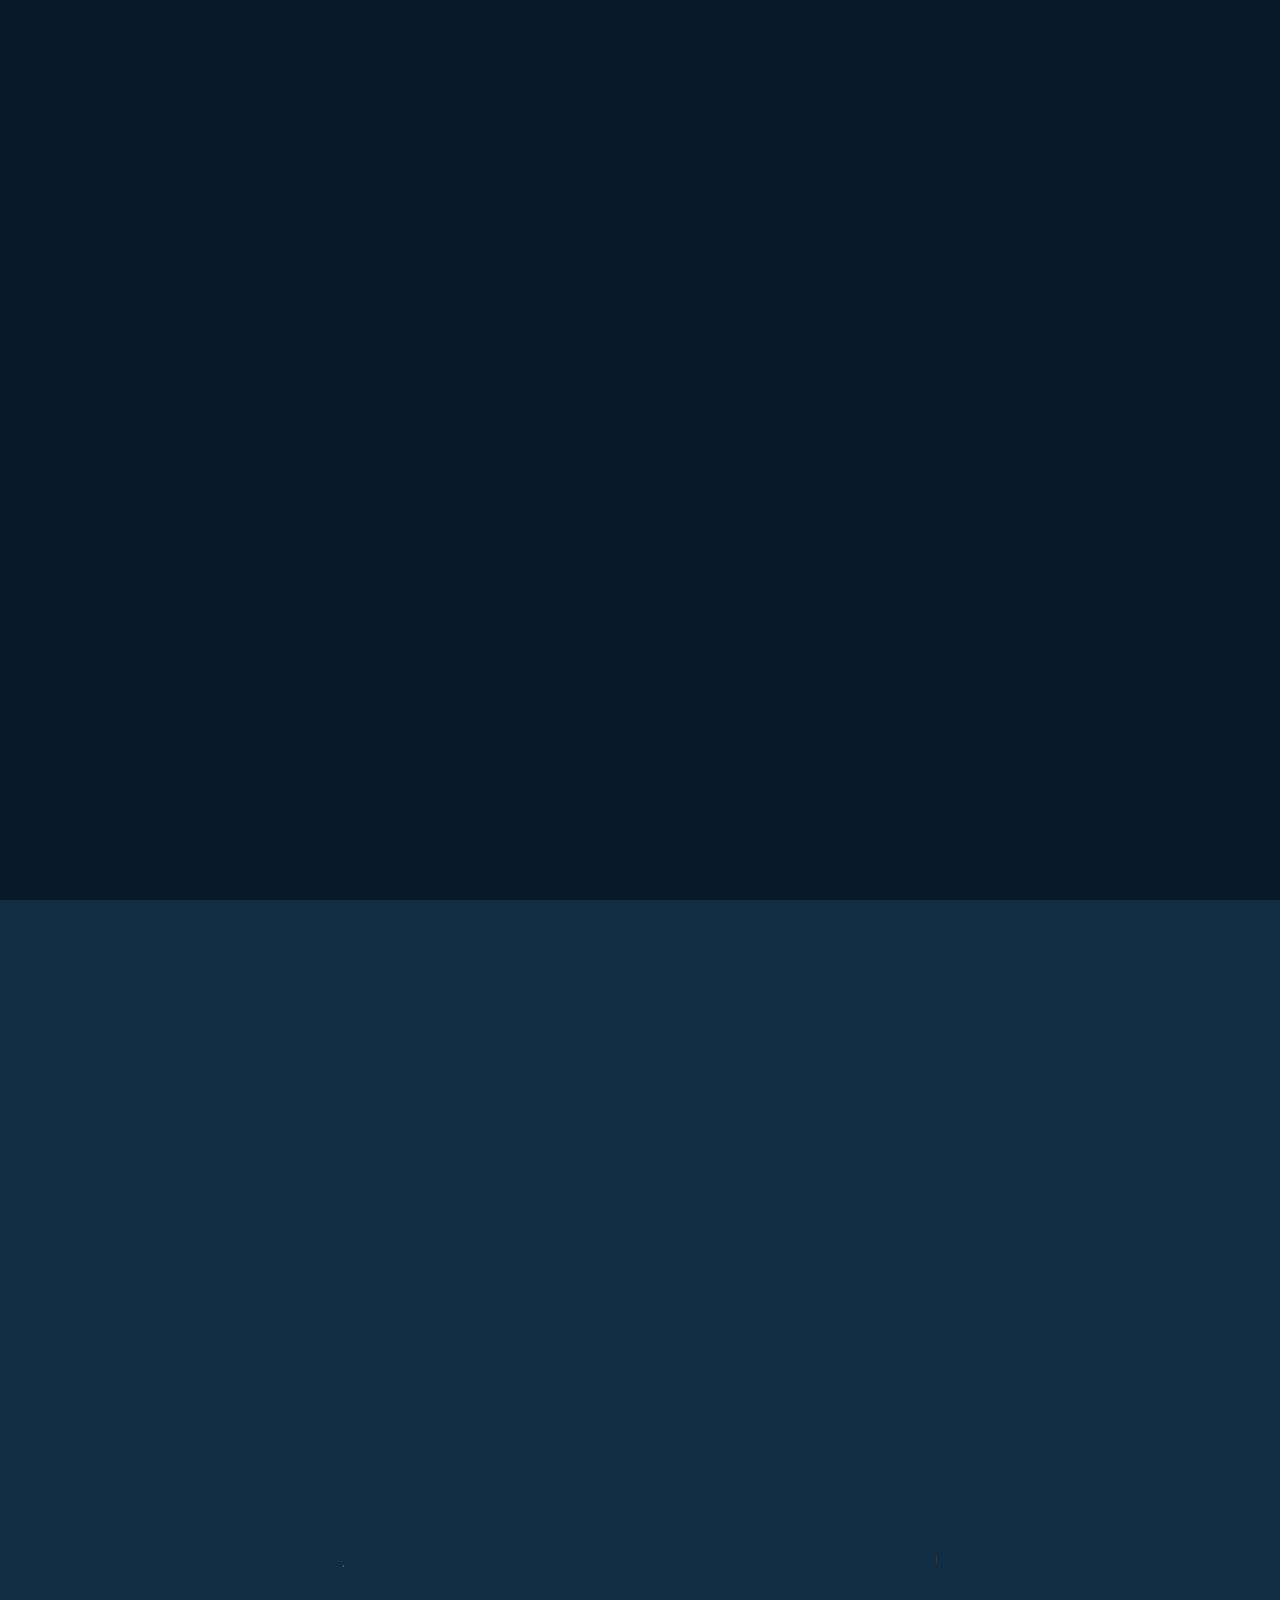
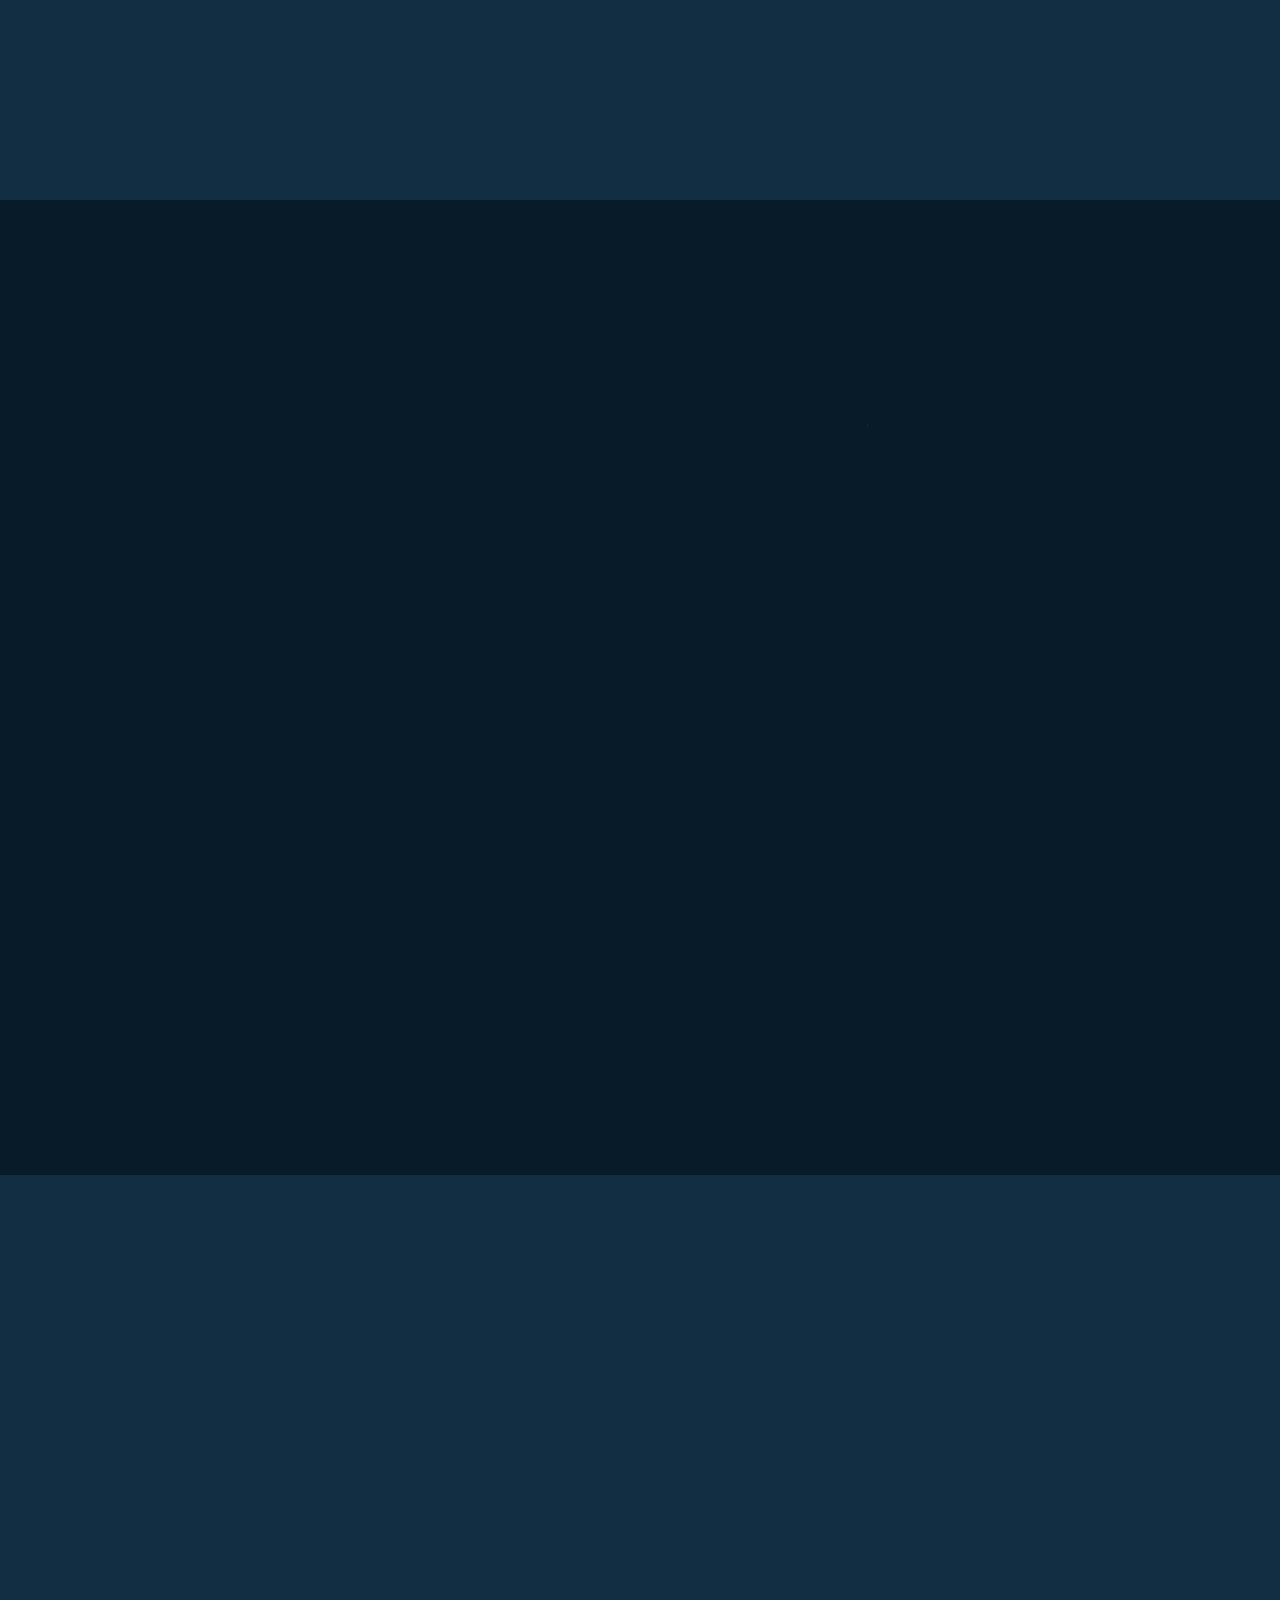
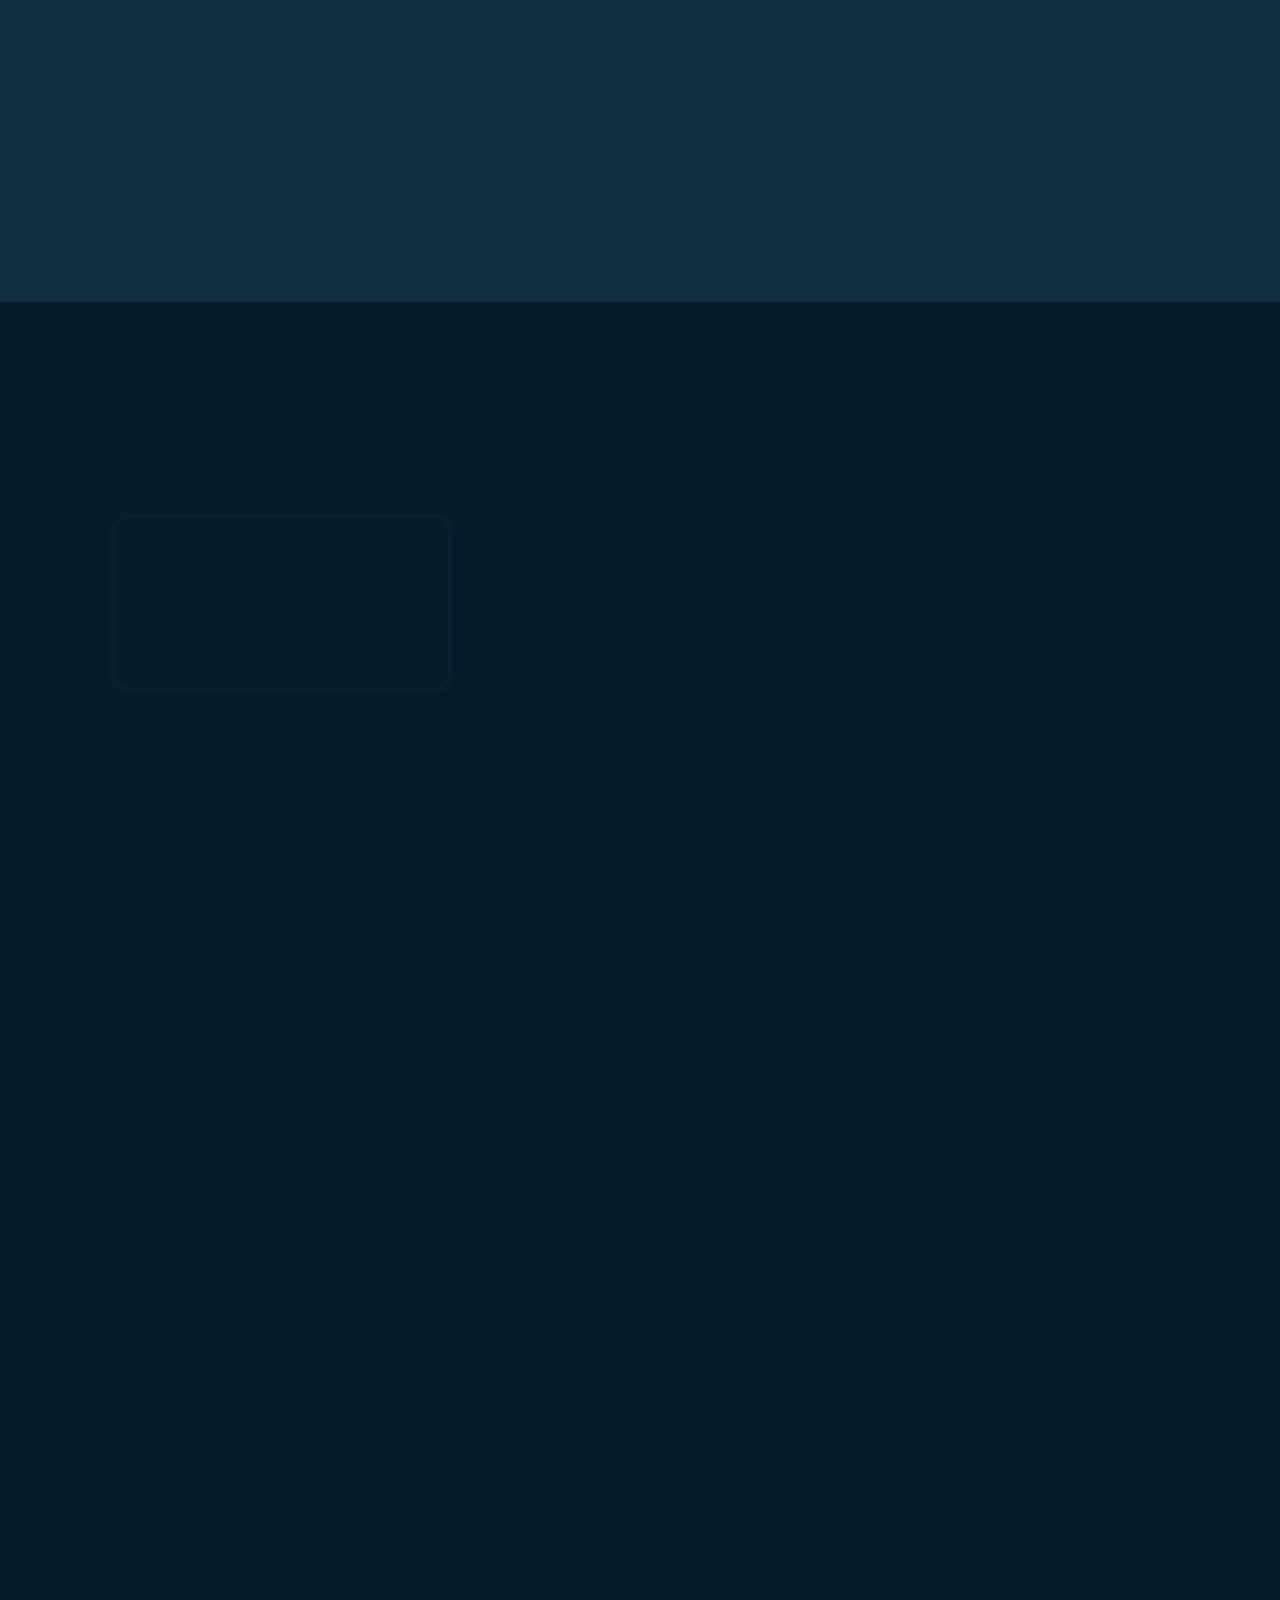
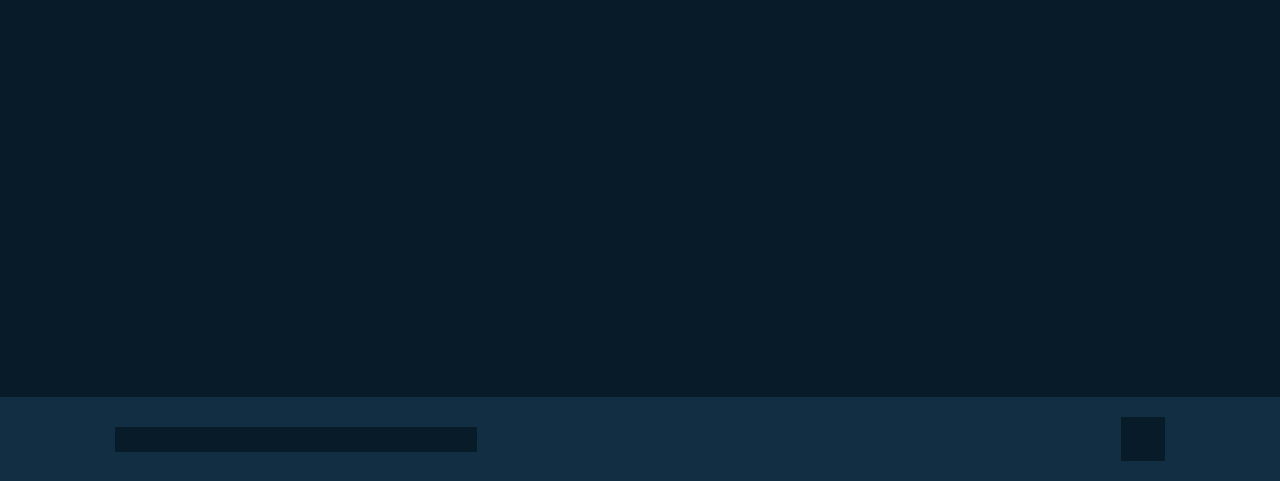
==== index.html @ 0e06c6f6 "Add files via upload" ====
<!DOCTYPE html>
<html lang="en">
    <head>
        <meta charset="UTF-8">
        <meta http-equiv="X-UA-Compatible" content="IE=edge">
        <meta name="viewport" content="width-device-width, initial-scale=1.0">
        <title>Portfolio</title>
        <link rel="stylesheet" href=" styles.css">
        <link href='https://unpkg.com/boxicons@2.1.4/css/boxicons.min.css' rel='stylesheet'>
    </head>
    <body>
        <header class="header">
            <a href="#" class="logo">Ravi chandra.<span class="animate" style="--i:1;"></span></a>
             <div class="bx bx-menu" id="menu-icon"><span class="animate" style="--i:2;"></span></div>
            <nav class="navbar">
                <a href="#home" class="active">Home</a>
                <a href="#about">About</a>
                <a href="#education">Education</a>
                <a href="#skills">Skills</a>
                <a href="#projects">Projects</a>
                <a href="#contact">Contact</a>
                
                <span class="active-nav"></span>
                <span class="animate" style="--i:2;"></span>

            </nav>
        </header>

        <!--home section-->

        <section class="home show-animate" id="home">
            <div class="home-content">
                <h1>Hi, I'm <span>Ravi Chandra Mouli</span> <span class="animate" style="--i:2;"></span></h1>
                <div class="text-animate">
                    <h3>Frontend Developer</h3>
                    <span class="animate" style="--i:3;"></span>
                </div>
                <p>sdfghjk asdf sd rt fgh fgh  tgdfjd fjdftjdf f dtfudftudf fjdtdj f
                    <span class="animate" style="--i:4;"></span>
                </p>

                <div class="btn-box">
                    <a href="#" class="btn">Hire ME</a>
                    <a href="#contact" class="btn">Let's Talk</a>
                    <span class="animate" style="--i:5;"></span>
                </div>
            </div>
            <div class="home-sci">
                <a href="https://www.facebook.com/kommuravi.kommu"><i class='bx bxl-facebook'></i></a>
                <a href="https://instagram.com/rowdy_r_a_v_ii?utm_source=qr&igshid=YzU1NGVlODEzOA=="><i class='bx bxl-instagram' ></i></a>
                <a href="https://www.linkedin.com/in/k-ravi-chandra-mouli-b19109221"><i class='bx bxl-linkedin' ></i></i></a>
                <span class="animate" style="--i:6;"></span>
            </div>
            <div class="home-imgHover"></div>
            <span class="animate home-img" style="--i:7;"></span>
        </section>
        <!--about section-->
        <section class="about" id="about">
            <h2 class="heading">About<span> Me</span><span class="animate scroll" style="--i:1;"></span></h2>
            <div class="about-img">
                <img src="images/port.png"alt="">
                <span class="circle-spin"></span>
                <span class="animate scroll" style="--i:2;"></span>
            </div>
            <div class="about-content">
                <h3>Frontend Developer!<span class="animate scroll" style="--i:3;"></span></h3>
                <p>jgdsg gdj hjsk khdh hdjh hjffh kjhdskhkkhhkhhdgdgkdhhkdhdhjgdjgdjgdsjgjdg
                    <span class="animate scroll" style="--i:4;"></span>
                </p>
                <div class="btn-box btns">
                    <a href="#" class="btn">Read More</a>
                    <span class="animate scroll" style="--i:5;"></span>
                </div> 
            </div>
        </section>
         <!--education section-->  
        <section class="education" id="education">
            <h2 class="heading">My<span>Journey</span><span class="animate scroll" style="--i:1;"></span></h2>
            <div class="education-row">
                <div class="education-column">
                    <h3 class="title">Education<span class="animate scroll" style="--i:2;"></span></h3>
                    <div class="education-box">
                        <div class="education-content">
                            <div class="content">
                                <div class="year"><i class='bx bxs-calendar'></i> 2018 - 2019</div>
                                <h3>Diploma - DR.B.R.A GMR polytechnic college</h3>
                                <p> uhrdsghjf hjgdhasdjqw ravu chandra moulliddjd ffghgjhgghjfhghdghdjdgjhghdfgfhgdsjhkjjskjdjdkhfjdhjdhhyghjg</p>
                            </div>
                        </div>

                        <div class="education-content">
                            <div class="content">
                                <div class="year"><i class='bx bxs-calendar'></i> 2019 - 2020</div>
                                <h3>Diploma - DR.B.R.A. GMR polytechnic college</h3>
                                <p>uhrdsghjf hjgdhasdjqw ravu chandra moulliddjd ffdnjdd uhrdsghjf hjgdhasdjqw ravu chandra moulliddjd ffdnjdd</p>
                            </div>
                        </div>

                        <div class="education-content">
                            <div class="content">
                                <div class="year"><i class='bx bxs-calendar'></i> 2020 - 2021</div>
                                <h3>Diploma - DR.B.R.A GMR polytechnic college</h3>
                                <p>uhrdsghjf hjgdhasdjqw ravu chandra moulliddjd ffdnjdduhrdsghjf hjgdhasdjqw ravu chandra moulliddjd ffdnjdd</p>
                            </div>
                        </div>
                        <span class="animate scroll" style="--i:3;"></span>
                    </div>
                </div>
                
                <div class="education-column">
                    <h3 class="title">Experience<span class="animate scroll" style="--i:5;"></span></h3>
                    <div class="education-box">
                        <div class="education-content">
                            <div class="content">
                                <div class="year"><i class='bx bxs-calendar'></i> 2022 - 2023</div>
                                <h3>Bacheler's Degree - JNTU-GV vizianagaram</h3>
                                <p>priyahagdhguhrdsghjf hjgdhasdjqw ravu chandra moulliddjd ffdnjdduhrdsghjf hjgdhasdjqw ravu chandra moulliddjd ffdnjdd</p>
                            </div>
                        </div>

                        <div class="education-content">
                            <div class="content">
                                <div class="year"><i class='bx bxs-calendar'></i> 2023 - 2024</div>
                                <h3>Bacheler's Degree - JNTU-GV vizianagaram </h3>
                                <p>ahgdhdghd uhrdsghjf hjgdhasdjqw ravu chandra moulliddjd ffdnjdduhrdsghjf hjgdhasdjqw ravu chandra moulliddjd ffdnjdd</p>
                            </div>
                        </div>

                        <div class="education-content">
                            <div class="content">
                                <div class="year"><i class='bx bxs-calendar'></i> 2024 - 2025</div>
                                <h3>Bacheler's Degree - JNTU-GV vizianagaram</h3>
                                <p>hsgesgtdjdgghduhrdsghjf avu chandra moulliddjd ffdnjdduhrdsghjf hjgdhasdjqw ravu chandra moulliddjd ffd</p>
                            </div>
                        </div>

                        <span class="animate scroll" style="--i:6;"></span>
                    </div>
                </div>
            </div>
        

        </section>   

        <!--skills section-->

        <section class="skills" id="skills">
            <h2 class="heading">My<span>Skills</span><span class="animate scroll" style="--i:1;"></span></h2>
            <div class="skills-row">
                <div class="skills-column">
                    <h3 class="title">Coding skills<span class="animate scroll" style="--i:2;"></span></h3>
                    <div class="skills-box">
                        <div class="skills-content">
                            <div class="progress">
                                <h3>HTML<span>90%</span></h3>
                                <div class="bar"><span></span></div>
                            </div>

                            <div class="progress">
                                <h3>CSS<span>80%</span></h3>
                                <div class="bar"><span></span></div>
                            </div>

                            <div class="progress">
                                <h3>JavaScript<span>60%</span></h3>
                                <div class="bar"><span></span></div>
                            </div>

                            <div class="progress">
                                <h3>c/c++<span>80%</span></h3>
                                <div class="bar"><span></span></div>
                            </div>
                        </div>
                        <span class="animate scroll" style="--i:3;"></span>
                    </div>
                </div>

                <div class="skills-column">
                    <h3 class="title">professional skills<span class="animate scroll" style="--i:5;"></span></h3>
                    <div class="skills-box">
                        <div class="skills-content">
                            <div class="progress">
                                <h3>Web development<span>80%</span></h3>
                                <div class="bar"><span></span></div>
                            </div>

                            <div class="progress">
                                <h3>CSS<span>80%</span></h3>
                                <div class="bar"><span></span></div>
                            </div>

                            <div class="progress">
                                <h3>JavaScript<span>60%</span></h3>
                                <div class="bar"><span></span></div>
                            </div>

                            <div class="progress">
                                <h3>c/c++<span>80%</span></h3>
                                <div class="bar"><span></span></div>
                            </div>
                        </div>
                        <span class="animate scroll" style="--i:6;"></span>
                    </div>
                </div>
            </div>
        </section>

        <!--project section-->

        <section class="projects" id="projects">
            <h2 class="heading">My<span>Projects</span><span class="animate scroll" style="--i:1;"></span></h2> 
            <div class="projects-container">
                <div class="projects-box">
                    <img src="images/portproject.jpg" width="330px" height="170px" alt="">
                    <div class="projects-layer">
                        <h4>Portfolio</h4>
                        <p>ydsgrydydjhsgfudskfhgdsdsfhdsufdgsghf</p>
                        <a href="#"><i class='bx bx-link-external'></i></a>
                    </div>
                    <span class="animate scroll" style="--i:3;"></span>
                </div>
            </div>  
        </section>
        <!--contact section-->
         
        <section class="contact" id="contact">
            <h2 class="heading">Contact<span>Me!</span><span class="animate scroll" style="--i:1;"></span></h2>
            <form action="https://formsubmit.co/2e6726bddf28c66c8118a53d0be7c51d" method="POST">
                <div class="input-box">
                    <div class="input-field">
                        <input type="text" name="Name" placeholder="Full Name" required>
                        <span class="focus"></span>
                    </div>
                    <div class="input-field">
                        <input type="email" name="Email" placeholder="Email Address" required>
                        <span class="focus"></span>
                    </div>
                    <span class="animate scroll" style="--i:3;"></span>
                </div>

                <div class="input-box">
                    <div class="input-field">
                        <input type="number" name="phno"placeholder="Mobile Number" required>
                        <span class="focus"></span>
                    </div>
                    <div class="input-field">
                        <input type="text" name="Email-subject" placeholder="Email Subject" required>
                        <span class="focus"></span>
                    </div>
                    <span class="animate scroll" style="--i:5;"></span>
                </div>
                <div class="textarea-field">
                    <textarea name="Message" cols="30" rows="10"  placeholder="Your Message" required></textarea>
                    <span class="focus"></span>
                    <span class="animate scroll" style="--i:7;"></span>
                </div>
                <div class="btn-box btns">
                    <button type="submit" class="btn">Submit</button>
                    <span class="animate scroll" style="--i:9;"></span>
                </div>
            </form>
        </section>  


        <!--footer design-->
         
         <footer class="footer">
            <div class="footer-text">
                <p>Copyright &copy; 2023 by Ravi | All Rights Reserved.</p>
                <span class="animate scroll" style="--i:1;"></span>
            </div>
            <div class="footer-iconTop">
                <a href="#"><i class='bx bx-up-arrow-alt'></i></a>
                <span class="animate scroll" style="--i:3;"></span>
            </div>
         </footer>
         <script src="script.js"></script>
    </body>
</html>
---- styles.css ----
@import url('https://fonts.googleapis.com/css2?family=Poppins:wght@300;400;500;600;700;800;900&display=swap');
* {
    margin:0;
    padding: 0;
    box-sizing: border-box;
    text-decoration: none;
    border: none;
    outline: none;
    scroll-behavior: smooth;
    font-family: 'poppins',sans-serif;
}
:root {
    --bg-color:#081b29;
    --second-bg-color:#112e42;
    --text-color:#ededed;
    --main-color:#00abf0;
}
html {
    font-size: 62.5%;
    overflow-x: hidden;
}
body {
    background: var(--bg-color);
    color:var(--text-color);
}
.header {
    position: fixed;
    top: 0;
    left: 0;
    width: 100%;
    padding: 2rem 9%;
    background-color: transparent;
    display: flex;
    justify-content: space-between;
    align-items: center;
    z-index: 100;
    transition: .3s;
}
.header.sticky {
    background: var(--bg-color);
}
.logo {
    position: relative;
    font-size: 2.5rem;
    color:var(--text-color);
    font-weight: 600;
}
.navbar {
    position: relative;
}
.navbar a {
    font-size: 1.7rem;
    color: var(--text-color);
    font-weight: 500;
    margin-left: 3.5rem;
    transition: .3s;
}
.navbar a:hover,
.navbar a.active {
    color: var(--main-color);
}
#menu-icon {
    position: relative;
    font-size: 3.6rem;
    color: var(--text-color);
    cursor: pointer;
    display: none;
}
section {
    min-height: 100vh;
    padding: 10rem 9% 2rem;
}
.home {
    display:flex;
    align-items: center;
    padding: 0 9%;
    background: url("images/akhil.jpg") no-repeat;
    background-size: cover;
    background-position: center;
}
.home-content {
    max-width: 60rem ;
    z-index: 99;
}
.home-content h1 {
    position: relative;
    display: inline-block;
    font-size: 5.6rem;
    font-weight: 700;
    line-height: 1.3;
}
.home-content h1 span {
    color: var(--text-color);
}
.home-content .text-animate {
    position: relative;
    width: 32.8rem;
}
.home-content .text-animate h3 {
    font-size: 3.2rem;
    font-weight: 700;
    color: transparent;
    -webkit-text-stroke: .7px var(--main-color);
    background-image: linear-gradient(var(--main-color),var(--main-color));
    background-repeat: no-repeat;
    -webkit-background-clip: text;
    background-position: -33rem 0;
    animation: homeBGText 6s linear infinite;
    animation-delay: 2s;
}
.home.show-animate.home-content .text-animate h3 {
    animation: homeBGText 6s linear infinite;
    animation-delay: 2s;
}
.home-content .text-animate h3::before {
    content: '';
    position: absolute;
    top: 0;
    left: 0;
    width: 0;
    height: 100%;
    border-right: 2px solid var(--main-color);
    z-index: -1;
    animation: homeCursorText 6s linear infinite;
    animation-delay: 2s;
}
.home.show-animate.home-content .text-animate h3::before {
    animation: homeCursorText 6s linear infinite;
    animation-delay: 2s;
}
.home-content p {
    position: relative;
    font-size: 1.6rem;
    margin: 2rem 0 4rem; 
}
.btn-box {
    position: relative;
    display: flex;
    justify-content: space-between;
    width: 34.5rem;
    height: 5rem;
}
.btn-box .btn {
    position: relative;
    display: inline-flex;
    justify-content: center;
    align-items: center; 
    width: 15rem;
    height: 100%;
    background: var(--main-color);
    border: .2rem solid var(--main-color);
    border-radius: .8rem;
    font-size: 1.8rem;
    font-weight: 600;
    letter-spacing: .1rem;
    color: var(--bg-color);
    z-index: 1;
    overflow: hidden;
    transition: .5s;
}
.btn-box .btn::before {
    content: '';
    position: absolute;
    top: 0;
    left: 0;
    width: 0;
    height: 100%;
    background: var(--bg-color);
    z-index: -1;
    transition: .5s;
}
.btn-box .btn:hover {
     color: var(--main-color);
}
.btn-box .btn:nth-child(2) {
    background: transparent;
    color: var(--main-color);
}
.btn-box .btn:nth-child(2):hover {
    color: var(--bg-color);
}
.btn-box .btn:nth-child(2)::before {
    background:var(--main-color);
}
.btn-box .btn:hover::before {
    width: 100%;
}
.home-sci {
    position: absolute;
    bottom: 4rem;
    width: 170px;
    display: flex;
    justify-content: space-between;
}
.home-sci a {
    position: relative;
    display: inline-flex;
    justify-content: center;
    align-items: center;
    width: 40px;
    height: 40px;
    background: transparent;
    border: .2rem solid var(--main-color);
    border-radius: 50%;
    font-size: 20px;
    color: var(--main-color);
    z-index: 1;
    overflow: hidden;
    transition: .5s;
}
.home-sci a:hover {
    color: var(--bg-color);
}
.home-sci a::before {
    content: '';
    position: absolute;
    top: 0;
    left: 0;
    width: 0%;
    height: 100%;
    background: var(--main-color);
    z-index: -1;
    transition: .5s;
}
.home-sci a:hover::before {
    width: 100%;
}
.home-imgHover {
    position: absolute;
    top: 0;
    right: 0;
    width: 45%;
    height: 100%;
    background: transparent;
    transition: 3s;
}
.home-imgHover:hover {
    background: var(--bg-color);
    opacity: .8;
}
.about {
    display: flex;
    justify-content: center;
    align-items: center;
    flex-direction: column;
    gap: 2rem;
    background: var(--second-bg-color);
    padding-bottom: 6rem;
}
.heading {
    position: relative;
    font-size: 5rem;
    margin-bottom: 3rem;
    text-align: center;
}
span {
    color:var(--main-color);
}
.about-img {
    position: relative;
    width: 25rem;
    height: 25rem;
    border-radius: 50%;
    display: flex;
    justify-content: center;
    align-items: center;
}
.about-img img {
    width: 90%;
    border-radius: 50%;
    border: .2rem solid var(--main-color);
}
.about-img .circle-spin {
    position: absolute;
    top: 50%;
    left: 50%;
    transform: translate(-50%,-50%)rotate(0);
    width: 100%;
    height: 100%;
    border-radius: 50%;
    border-top: .2rem solid var(--second-bg-color);
    border-bottom: .2rem solid var(--second-bg-color);
    border-left: .2rem solid var(--main-color);
    border-right: .2rem solid var(--main-color);
    animation: aboutSpinner 8s linear infinite;
}
.about-content {
    text-align: center;
}
.about-content h3 {
    position: relative;
    display: inline-block;
    font-size: 2.6rem;
}
.about-content p {
    position: relative;
    font-size: 1.6rem;
    margin: 2rem 0 3rem;
}
.btn-box.btns {
    display: inline-block;
    width: 15rem;
}
.btn-box.btns a::before {
    background: var(--second-bg-color);
}
.education {
    display: flex;
    justify-content: center;
    align-items: center;
    flex-direction: column;
    min-height: auto;
    padding-bottom: 5rem;
}
.education .education-row {
    display: flex;
    flex-wrap: wrap;
    gap: 5rem;
}
.education-row .education-column {
    flex: 1 1 40rem;
}
.education-column .title {
    position: relative;
    display: inline-block;
    font-size: 2.5rem;
    margin: 0 0 1.5rem 2rem;
}
.education-column .education-box {
    position: relative;
    border-left: .2rem solid var(--main-color );
}
.education-box .education-content {
    position: relative;
    padding-left: 2rem;
}
.education-box .education-content::before {
    content: '';
    position: absolute;
    top: 0;
    left: -1.1rem ;
    width: 2rem;
    height: 2rem;
    background: var(--main-color);
    border-radius: 50%;
}
.education-content .content {
    position: relative;
    padding: 1.5rem;
    border: .2rem solid var(--main-color);
    border-radius: .6rem;
    margin-bottom: 2rem;
    overflow: hidden;
}
.education-content .content::before {
   content: '';
   position: absolute;
   top: 0;
   left: 0;
   width: 0;
   height: 100%;
   background: var(--second-bg-color); 
   z-index: -1;
   transition: .5s;
}
.education-content .content:hover::before{
    width: 100%;
}
.education-content .content .year {
    font-size: 1.5rem;
    color: var(--main-color);
    padding-bottom: .5rem;
}
.education-content .content .year i {
    padding-right: .5rem;
}
.education-content .content h3 {
    font-size: 2rem;
}
.education-content .content p {
    font-size: 1.6rem;
    padding-top: .5rem;
}
.skills {
    min-height: auto;
    padding-bottom: 7rem;
    background: var(--second-bg-color);
}
.skills h2 {
    display: inline-block;
    left: 50%;
    transform: translateX(-50%);
}
.skills .skills-row {
    display: flex;
    flex-wrap: wrap;
    gap: 5rem;
}
.skills-row .skills-column {
    flex: 1 1 40rem;
}
.skills-column .title {
    position: relative;
    display: inline-block;
    font-size: 2.5rem;
    margin: 0 0 1.5rem;
}
.skills-column .skills-box {
    position: relative;
}
.skills-box .skills-content {
    position: relative;
    border: .2rem solid var(--main-color);
    border-radius: .6rem;
    padding: 1.5rem 1.5rem;
    z-index: 1;
    overflow: hidden;
}
.skills-box .skills-content::before {
    content: '';
    position: absolute;
    top: 0;
    left: 0;
    width: 0;
    height: 100%;
    background: var(--bg-color);
    z-index: -1;
    transition: .5s;
}
.skills-box .skills-content:hover::before {
    width: 100%;
}
.skills-content .progress {
    padding: 1rem 0;
}
.skills-content .progress h3 {
    font-size: 1.7rem;
    display: flex;
    justify-content: space-between;
}
.skills-content .progress h3 span {
    color: var(--text-color);
}
.skills-content .progress .bar {
    height: 2.5rem;
    border-radius: .6rem;
    border: .2rem solid var(--main-color);
    padding: .5rem;
    margin: 1rem 0;
}
.skills-content .progress .bar span {
    display: block;
    height: 100%;
    border-radius: .3rem;
    background: var(--main-color);
}
.skills-column:nth-child(1) .skills-content .progress:nth-child(1) .bar span {
    width:90%;
}
.skills-column:nth-child(1) .skills-content .progress:nth-child(2) .bar span {
    width:80%
}
.skills-column:nth-child(1) .skills-content .progress:nth-child(3) .bar span {
    width: 60%;
}
.skills-column:nth-child(1) .skills-content .progress:nth-child(4) .bar span {
    width: 80%;
}
.skills-column:nth-child(2) .skills-content .progress:nth-child(1) .bar span {
    width: 80%;
}
.skills-column:nth-child(2) .skills-content .progress:nth-child(2) .bar span {
    width:80%
}
.skills-column:nth-child(2) .skills-content .progress:nth-child(3) .bar span {
    width: 60%;
}
.skills-column:nth-child(2) .skills-content .progress:nth-child(4) .bar span {
    width: 80%;
}
  

.projects h2 {
display: inline-block;
left: 50%;
transform: translateX(-50%);
margin-bottom: 4rem;
}

.projects-container {
    display: grid;
    grid-template-columns: repeat(3,1fr);
    align-items: center;
    gap: 2.5rem;
}
.projects-container .projects-box {
    position: relative;
    border-radius: 1.5rem;
    box-shadow: 0 0 1rem var(--second-bg-color);
    overflow: hidden;
    display: flex;
}
.projects-box img{
    width: 90%;
    transition: .5s ease;
}
.projects-box:hover img {
    transform: scale(1.1);
}
.projects-box .projects-layer {
    position: absolute;
    bottom: 0;
    left: 0;
    width: 100%;
    height: 100%;
    background: linear-gradient(rgba(0, 0, 0, .1), var(--main-color));
    display: flex;
    justify-content: center;
    align-items: center;
    flex-direction: column;
    text-align: center;
    padding: 0 4rem;
    transform: translateY(100%);
    transition: .5s ease;
}
.projects-box:hover .projects-layer {
    transform: translateY(0);
}
.projects-layer h4 {
    font-size: 3rem;
}
.projects-layer p {
    font-size: 1.6rem;
    margin: .3rem 0 1rem;
}
.projects-layer a {
    display: inline-flex;
    justify-content: center;
    align-items: center;
    width: 5rem;
    height: 5rem;
    background: var(--text-color);
    border-radius: 50%;
}
.projects-layer a i {
    font-size: 2rem;
    color: var(--second-bg-color);
}



.contact {
    min-height: auto;
    padding-bottom: 7rem;
}
.contact h2 {
    display: inline-block;
    left: 50%;
    transform: translateX(-50%);
}
.contact form {
    max-width: 70rem;
    margin: 0 auto;
    text-align: center;
}
.contact form .input-box {
    position: relative;
    display: flex;
    justify-content: space-between;
    flex-wrap: wrap;
}
.contact form .input-box .input-field {
    position: relative;
    width: 49%;
    margin: .8rem 0;
}
.contact form .input-box .input-field input,
.contact form .textarea-field textarea {
    width: 100%;
    height: 100%;
    padding: 1.5rem;
    font-size: 1.6rem;
    caret-color: var(--text-color);
    background: transparent;
    border-radius: .6rem;
    border: .2rem solid var(--main-color);
}
.contact form .input-box .input-field input::placeholder,
.contact form .textarea-field textarea::placeholder {
    color: var(--text-color);
}
.contact form .focus {
    position: absolute;
    top: 0;
    left: 0;
    width: 0;
    height: 100%;
    background: var(--second-bg-color);
    border-radius: .6rem;
    z-index: -1; 
    transition: .5s;
}
.contact form .input-box .input-field input:focus~.focus,
.contact form .input-box .input-field input:valid~.focus,
.contact form .textarea-field textarea:focus~.focus,
.contact form .textarea-field textarea:valid~.focus {
    width: 100%;
}
.contact form .textarea-field {
    position: relative;
    margin: .8rem 0 2.7rem;
    display: flex;
}
.contact form .textarea-field textarea {
    resize: none;
}
.contact form .btn-box.btns .btn {
    cursor: pointer;
}
.footer {
    display: flex;
    justify-content: space-between;
    align-items: center;
    flex-wrap: wrap;
    padding: 2rem 9%;
    background: var(--second-bg-color);
}
.footer-text,
.footer-iconTop {
    position: relative;
}
.footer-text p {
    font-size: 1.6rem;  
}
.footer-iconTop a {
    position: relative;
    display: inline-flex;
    justify-content: center;
    align-items: center;
    padding: .8rem;
    background: var(--main-color);
    border: .2rem solid var(--main-color);
    border-radius: .6rem;
    z-index: 1;
    overflow: hidden;
}
.footer-iconTop a::before {
    content: '';
    position: absolute;
    top: 0;
    left: 0;
    width: 0;
    height: 100%;
    background: var(--second-bg-color);
    z-index: -1;
    transition: .5s;
}
.footer-iconTop a:hover::before {
    width: 100%;
}
.footer-iconTop a i {
    font-size: 2.4rem;
    color: var(--bg-color);
    transition: .5s;
}
.footer-iconTop a:hover i {
    color: var(--main-color);
}
/*ANIMATION RELOAD AND SCROLL*/
 
.animate {
    position: absolute;
    top: 0;
    right: 0;
    width: 100%;
    height: 100%;
    background: var(--bg-color);
    z-index: 98;
}
.animate.home-img {
    width:50%
}

.logo .animate,
.navbar .animate,
#menu-icon .animate,
.home.show-animate .animate{
    animation: showRight 1s ease forwards;
    animation-delay: calc(.3s * var(--i));
}
.animate.scroll {
    transition: 1s ease;
    transition-delay:calc(.3s / var(--i));
    animation: none;
}
section:nth-child(3) .animate.scroll {
    background: var(--second-bg-color);
}
section:nth-child(5) .animate.scroll,
.footer.animate.scroll {
    background: var(--second-bg-color);
}
.education .education-box .animate.scroll {
    width: 105%;
}
.about.show-animate .animate.scroll,
.education.show-animate .animate.scroll,
.skills.show-animate .animate.scroll,
.projects.show-animate .animate.scroll,
.contact.show-animate .animate.scroll,
.footer.show-animate .animate.scroll {
    transition-delay:calc(.3s * var(--i));
    width: 0;
}

/*BREAKPOINTS*/

@media (max-width:1200px) {
    html {
        font-size: 55%;
    }
}
@media (max-width:991px) {
    .header {
        padding: 2rem 4%;
    }
    section {
        padding: 10rem 4% 2rem;
    }
    .home {
        padding: 0 4%;
    }
    .footer {
        padding: 2rem 4%;
    }
}

@media (max-width: 850px) {
    .animate.home-img {
        width: 55%;
    }
}

@media (max-width: 768px) {
    .header {
        background: var(--bg-color);
    }
    #menu-icon {
        display: block;
    }
    .navbar {
        position: absolute;
        top: 100%;
        left: -100%;
        width: 100%;
        padding: 1rem 4%;
        background: var(--main-color );
        box-shadow: 0 .5rem 1rem rgba(0, 0, 0, .2);
        z-index: 1;
        transition: .25s ease;
        transition-delay: .25s;
    }

    .navbar.active {
        left: 0;
        transition-delay: 0s;
    }
    .navbar .active-nav {
        position: absolute;
        top: 0;
        left: -100%;
        width: 100%;
        height: 100%;
        background: var(--bg-color);
        border-top: .1rem solid rgba(0, 0, 0, .2);
        z-index: -1;
        transition: .25s ease;
        transition-delay: .0s;
    }
    .navbar.active .active-nav {
        left: 0;
        transition-delay: .25s;
    }
    .navbar a {
        display: block;
        font-size: 2rem;
        margin: 3rem 0;
        transform: translateX(-20rem);
        transition: .25s ease;
        transition-delay: 0s;
    }
    .navbar.active a {
        transform: translateX(0);
        transition-delay: .25s;
    }
    .home-imgHover {
        pointer-events: none;
        background: var(--bg-color);
        opacity: .6;
    }
}
@media (max-width:520px) {
    html {
        font-size: 50%;
    }
    .home-content h1 {
        display: flex;
        flex-direction: column;
    }
    .home-sci {
        width: 160px;
    }
    .home-sci a {
        width: 38px;
        height: 38px;
    }
}
@media (max-width:462px) {
    .home-content h1 {
        font-size: 5.2rem;
    }
    .education {
        padding: 10rem 4% 5rem 5%;
    }
    .contact form .input-box .input-field {
        width: 100%;
    }
    .footer {
        flex-direction: column-reverse;
    }
    .footer p {
        margin-top: 2rem;
        text-align: center;
    }
}

@media (max-width:371px) {
    .home {
        justify-content: center;
    }
    .home-content {
        display: flex;
        align-items: center;
        flex-direction: column;
        text-align: center;
    }
    .home-content h1 {
        font-size: 5rem;
    }
}

/*keyframe Animation*/

@keyframes homeBGText {
    0%,10%,100% {
        background-position: -33rem 0;
    }
    65%,85% {
        background-position: 0 0;
    }
}

@keyframes homeCursorText {
    0%,10%,100% {
        width: 0;
    }
    65%,78%,85% {
       width: 100%;
       opacity: 1;
    }
    75%,81% {
        opacity: 0;
    }
}
@keyframes aboutSpinner {
    100% {
        transform: translate(-50%,-50%) rotate(360deg);
    }
}

@keyframes showRight {
    100% {
        width: 0;
    }
}
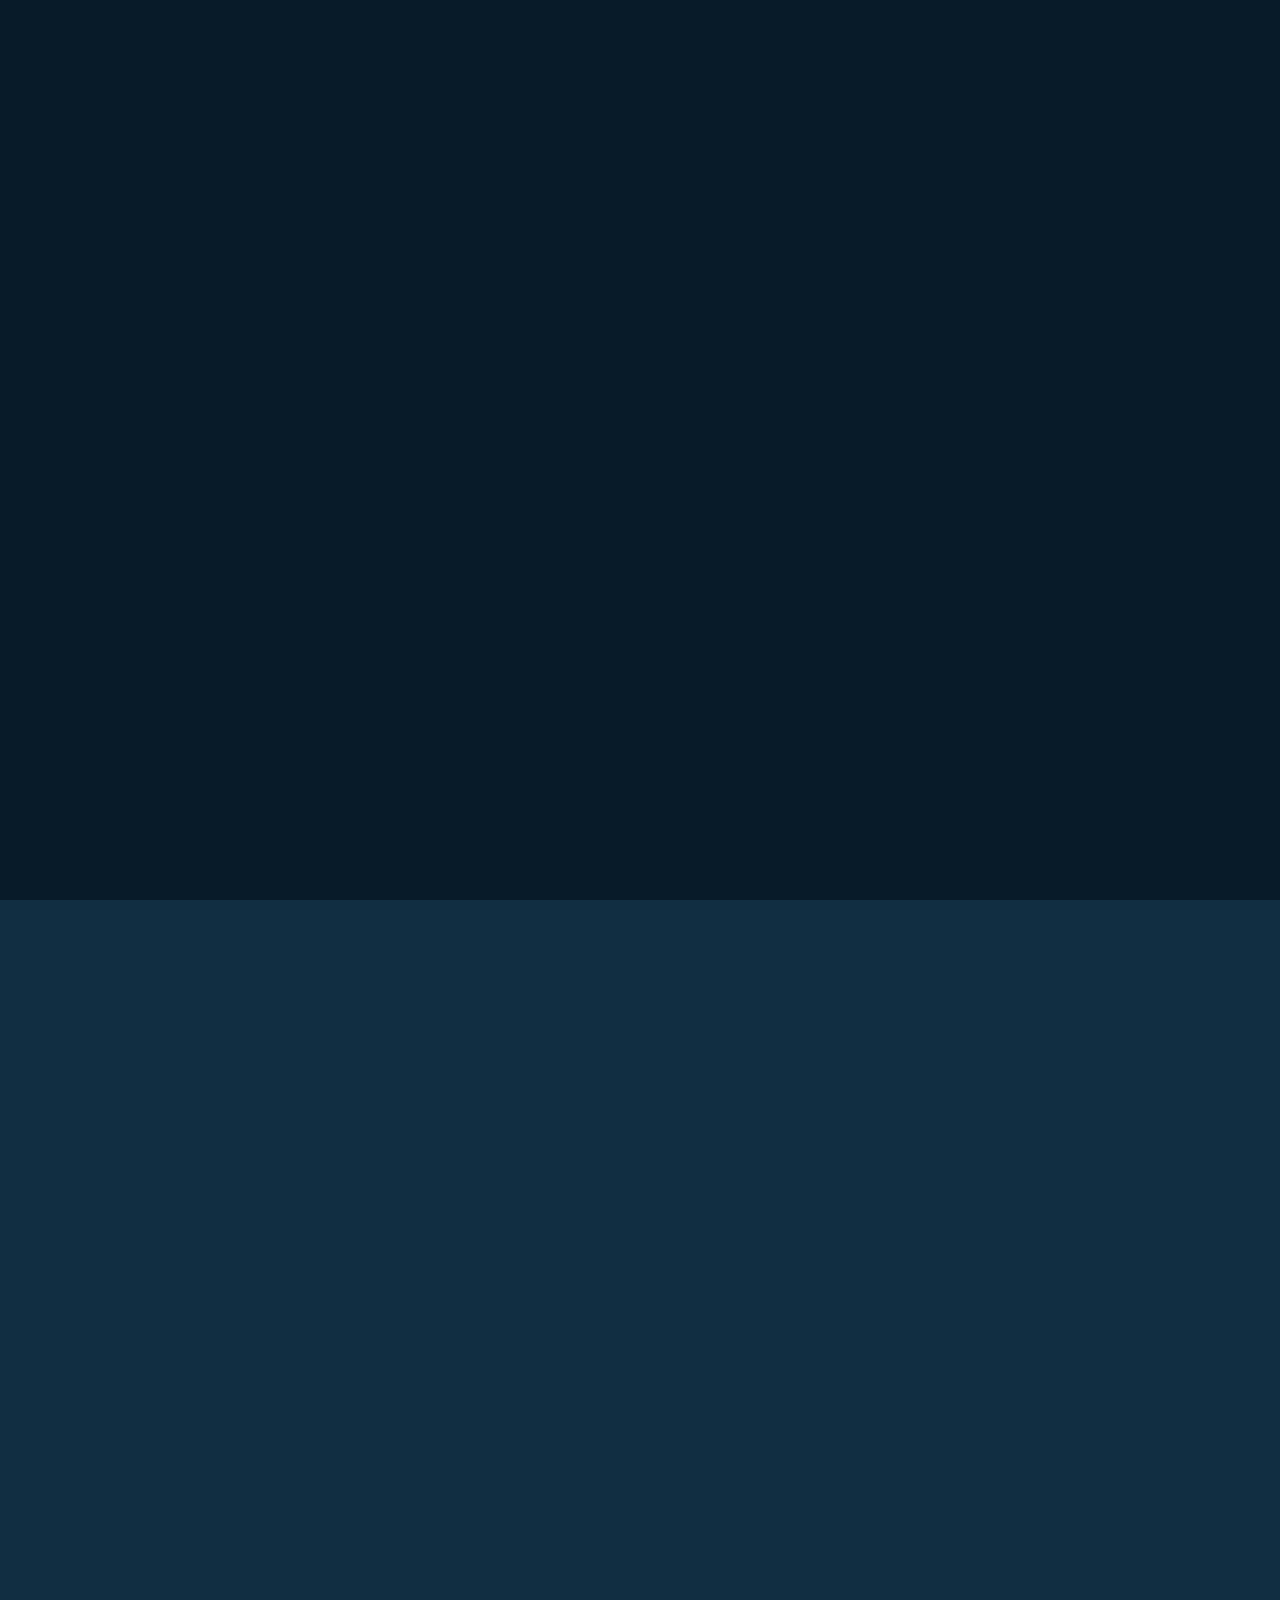
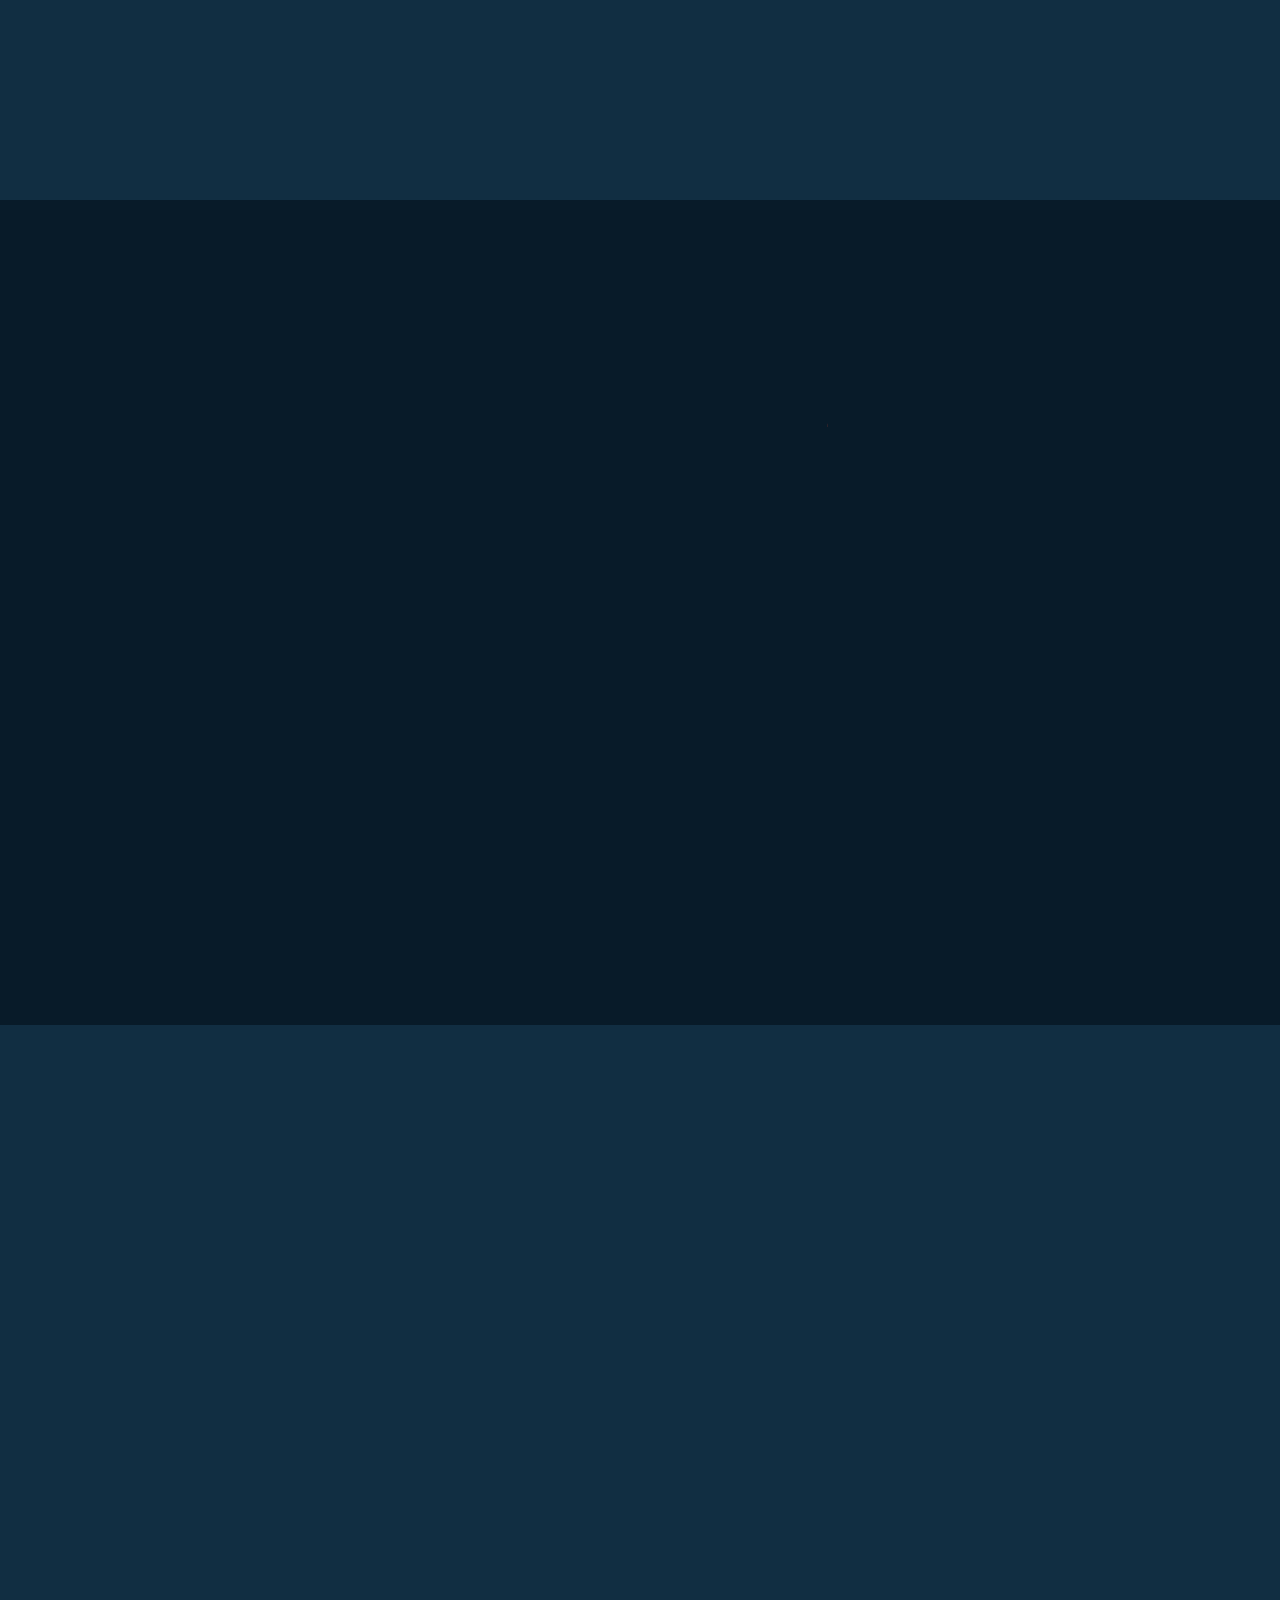
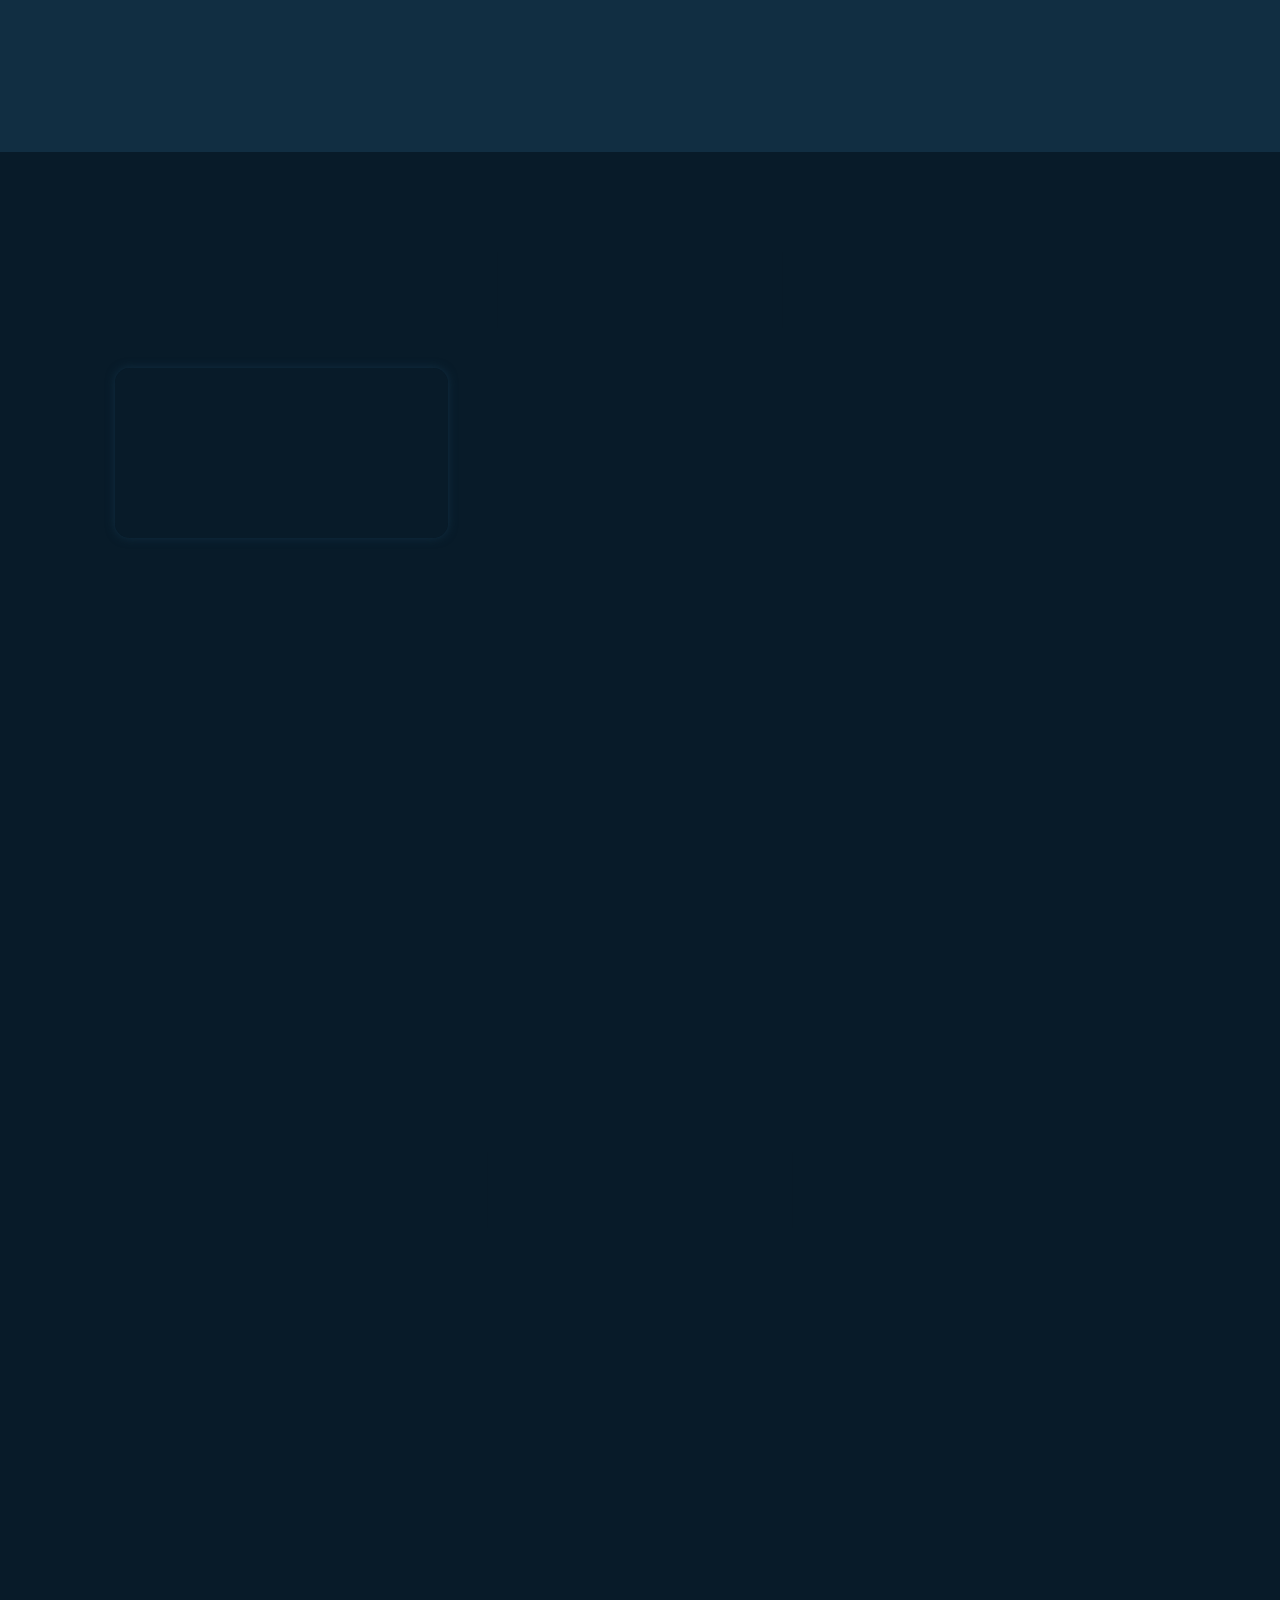
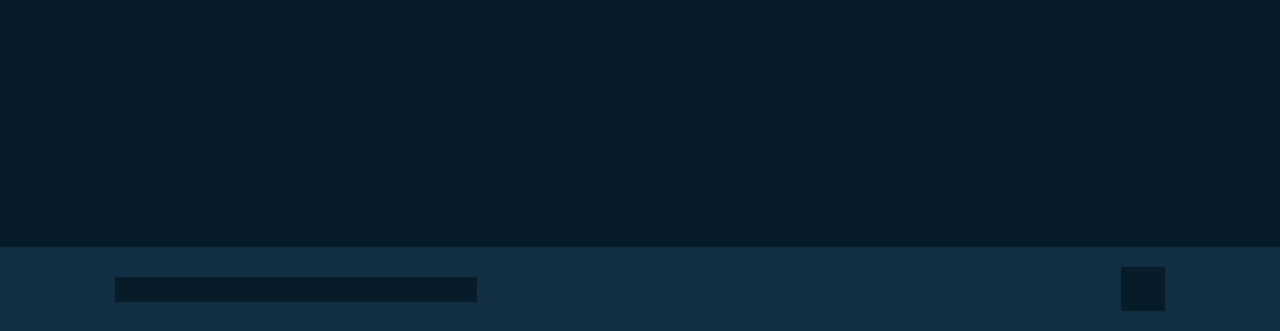
==== commit 9dc24008: "Add files via upload" ====
--- a/index.html
+++ b/index.html
@@ -35,7 +35,7 @@
                     <h3>Frontend Developer</h3>
                     <span class="animate" style="--i:3;"></span>
                 </div>
-                <p>sdfghjk asdf sd rt fgh fgh  tgdfjd fjdftjdf f dtfudftudf fjdtdj f
+                <p>Start your journey here, where you'll find an overview of my portfolio and a brief introduction to who I am.
                     <span class="animate" style="--i:4;"></span>
                 </p>
 
@@ -54,7 +54,9 @@
             <div class="home-imgHover"></div>
             <span class="animate home-img" style="--i:7;"></span>
         </section>
+
         <!--about section-->
+
         <section class="about" id="about">
             <h2 class="heading">About<span> Me</span><span class="animate scroll" style="--i:1;"></span></h2>
             <div class="about-img">
@@ -64,7 +66,7 @@
             </div>
             <div class="about-content">
                 <h3>Frontend Developer!<span class="animate scroll" style="--i:3;"></span></h3>
-                <p>jgdsg gdj hjsk khdh hdjh hjffh kjhdskhkkhhkhhdgdgkdhhkdhdhjgdjgdjgdsjgjdg
+                <p> I like to code I'm into frontend developing since diploma, Welcome to my Interactive Portfolio Showcase! This platform serves as a window into my creative world, highlighting my skills, experiences, and the projects I've had the privilege to work on.
                     <span class="animate scroll" style="--i:4;"></span>
                 </p>
                 <div class="btn-box btns">
@@ -84,7 +86,7 @@
                             <div class="content">
                                 <div class="year"><i class='bx bxs-calendar'></i> 2018 - 2019</div>
                                 <h3>Diploma - DR.B.R.A GMR polytechnic college</h3>
-                                <p> uhrdsghjf hjgdhasdjqw ravu chandra moulliddjd ffghgjhgghjfhghdghdjdgjhghdfgfhgdsjhkjjskjdjdkhfjdhjdhhyghjg</p>
+                                <p> Aggregation :- 72%</p>
                             </div>
                         </div>
 
@@ -92,7 +94,7 @@
                             <div class="content">
                                 <div class="year"><i class='bx bxs-calendar'></i> 2019 - 2020</div>
                                 <h3>Diploma - DR.B.R.A. GMR polytechnic college</h3>
-                                <p>uhrdsghjf hjgdhasdjqw ravu chandra moulliddjd ffdnjdd uhrdsghjf hjgdhasdjqw ravu chandra moulliddjd ffdnjdd</p>
+                                <p>Aggregation :- 80.2%</p>
                             </div>
                         </div>
 
@@ -100,7 +102,7 @@
                             <div class="content">
                                 <div class="year"><i class='bx bxs-calendar'></i> 2020 - 2021</div>
                                 <h3>Diploma - DR.B.R.A GMR polytechnic college</h3>
-                                <p>uhrdsghjf hjgdhasdjqw ravu chandra moulliddjd ffdnjdduhrdsghjf hjgdhasdjqw ravu chandra moulliddjd ffdnjdd</p>
+                                <p>Aggregation :- 88%</p>
                             </div>
                         </div>
                         <span class="animate scroll" style="--i:3;"></span>
@@ -113,24 +115,24 @@
                         <div class="education-content">
                             <div class="content">
                                 <div class="year"><i class='bx bxs-calendar'></i> 2022 - 2023</div>
-                                <h3>Bacheler's Degree - JNTU-GV vizianagaram</h3>
-                                <p>priyahagdhguhrdsghjf hjgdhasdjqw ravu chandra moulliddjd ffdnjdduhrdsghjf hjgdhasdjqw ravu chandra moulliddjd ffdnjdd</p>
+                                <h3>Bachelor's Degree - JNTU-GV vizianagaram</h3>
+                                <p>Aggregation :- 7.07</p>
                             </div>
                         </div>
 
                         <div class="education-content">
                             <div class="content">
                                 <div class="year"><i class='bx bxs-calendar'></i> 2023 - 2024</div>
-                                <h3>Bacheler's Degree - JNTU-GV vizianagaram </h3>
-                                <p>ahgdhdghd uhrdsghjf hjgdhasdjqw ravu chandra moulliddjd ffdnjdduhrdsghjf hjgdhasdjqw ravu chandra moulliddjd ffdnjdd</p>
+                                <h3>Bachelor's Degree - JNTU-GV vizianagaram </h3>
+                                <p>currently pursing.</p>
                             </div>
                         </div>
 
                         <div class="education-content">
                             <div class="content">
                                 <div class="year"><i class='bx bxs-calendar'></i> 2024 - 2025</div>
-                                <h3>Bacheler's Degree - JNTU-GV vizianagaram</h3>
-                                <p>hsgesgtdjdgghduhrdsghjf avu chandra moulliddjd ffdnjdduhrdsghjf hjgdhasdjqw ravu chandra moulliddjd ffd</p>
+                                <h3>Bachelor's Degree - JNTU-GV vizianagaram</h3>
+                                <p>currently pursing</p>
                             </div>
                         </div>
 
@@ -148,16 +150,16 @@
             <h2 class="heading">My<span>Skills</span><span class="animate scroll" style="--i:1;"></span></h2>
             <div class="skills-row">
                 <div class="skills-column">
-                    <h3 class="title">Coding skills<span class="animate scroll" style="--i:2;"></span></h3>
+                    <h3 class="title">Web development skills<span class="animate scroll" style="--i:2;"></span></h3>
                     <div class="skills-box">
                         <div class="skills-content">
                             <div class="progress">
-                                <h3>HTML<span>90%</span></h3>
-                                <div class="bar"><span></span></div>
-                            </div>
-
-                            <div class="progress">
-                                <h3>CSS<span>80%</span></h3>
+                                <h3>HTML<span>100%</span></h3>
+                                <div class="bar"><span></span></div>
+                            </div>
+
+                            <div class="progress">
+                                <h3>CSS<span>90%</span></h3>
                                 <div class="bar"><span></span></div>
                             </div>
 
@@ -167,7 +169,7 @@
                             </div>
 
                             <div class="progress">
-                                <h3>c/c++<span>80%</span></h3>
+                                <h3>Wordpress<span>50%</span></h3>
                                 <div class="bar"><span></span></div>
                             </div>
                         </div>
@@ -176,26 +178,26 @@
                 </div>
 
                 <div class="skills-column">
-                    <h3 class="title">professional skills<span class="animate scroll" style="--i:5;"></span></h3>
+                    <h3 class="title">Coding skills<span class="animate scroll" style="--i:5;"></span></h3>
                     <div class="skills-box">
                         <div class="skills-content">
                             <div class="progress">
-                                <h3>Web development<span>80%</span></h3>
-                                <div class="bar"><span></span></div>
-                            </div>
-
-                            <div class="progress">
-                                <h3>CSS<span>80%</span></h3>
-                                <div class="bar"><span></span></div>
-                            </div>
-
-                            <div class="progress">
-                                <h3>JavaScript<span>60%</span></h3>
-                                <div class="bar"><span></span></div>
-                            </div>
-
-                            <div class="progress">
-                                <h3>c/c++<span>80%</span></h3>
+                                <h3>C<span>80%</span></h3>
+                                <div class="bar"><span></span></div>
+                            </div>
+
+                            <div class="progress">
+                                <h3>C++<span>70%</span></h3>
+                                <div class="bar"><span></span></div>
+                            </div>
+
+                            <div class="progress">
+                                <h3>Java<span>80%</span></h3>
+                                <div class="bar"><span></span></div>
+                            </div>
+
+                            <div class="progress">
+                                <h3>Python<span>70%</span></h3>
                                 <div class="bar"><span></span></div>
                             </div>
                         </div>
@@ -226,6 +228,14 @@
         <section class="contact" id="contact">
             <h2 class="heading">Contact<span>Me!</span><span class="animate scroll" style="--i:1;"></span></h2>
             <form action="https://formsubmit.co/2e6726bddf28c66c8118a53d0be7c51d" method="POST">
+                <!--honeypot-->
+                <input type="text" name="_honey" style="display:none;">
+
+                <!--Disable Captcha-->
+                <input type="hidden" name="_captcha" value="false">
+
+                <input type="hidden" name="_next" value="https://ravichandra938.github.io/Ravi-portfolio/success.html">
+
                 <div class="input-box">
                     <div class="input-field">
                         <input type="text" name="Name" placeholder="Full Name" required>
--- a/styles.css
+++ b/styles.css
@@ -455,28 +455,28 @@
     background: var(--main-color);
 }
 .skills-column:nth-child(1) .skills-content .progress:nth-child(1) .bar span {
-    width:90%;
+    width:100%;
 }
 .skills-column:nth-child(1) .skills-content .progress:nth-child(2) .bar span {
-    width:80%
+    width:90%
 }
 .skills-column:nth-child(1) .skills-content .progress:nth-child(3) .bar span {
     width: 60%;
 }
 .skills-column:nth-child(1) .skills-content .progress:nth-child(4) .bar span {
-    width: 80%;
+    width: 50%;
 }
 .skills-column:nth-child(2) .skills-content .progress:nth-child(1) .bar span {
     width: 80%;
 }
 .skills-column:nth-child(2) .skills-content .progress:nth-child(2) .bar span {
-    width:80%
+    width:70%
 }
 .skills-column:nth-child(2) .skills-content .progress:nth-child(3) .bar span {
-    width: 60%;
+    width: 80%;
 }
 .skills-column:nth-child(2) .skills-content .progress:nth-child(4) .bar span {
-    width: 80%;
+    width: 70%;
 }
   
 
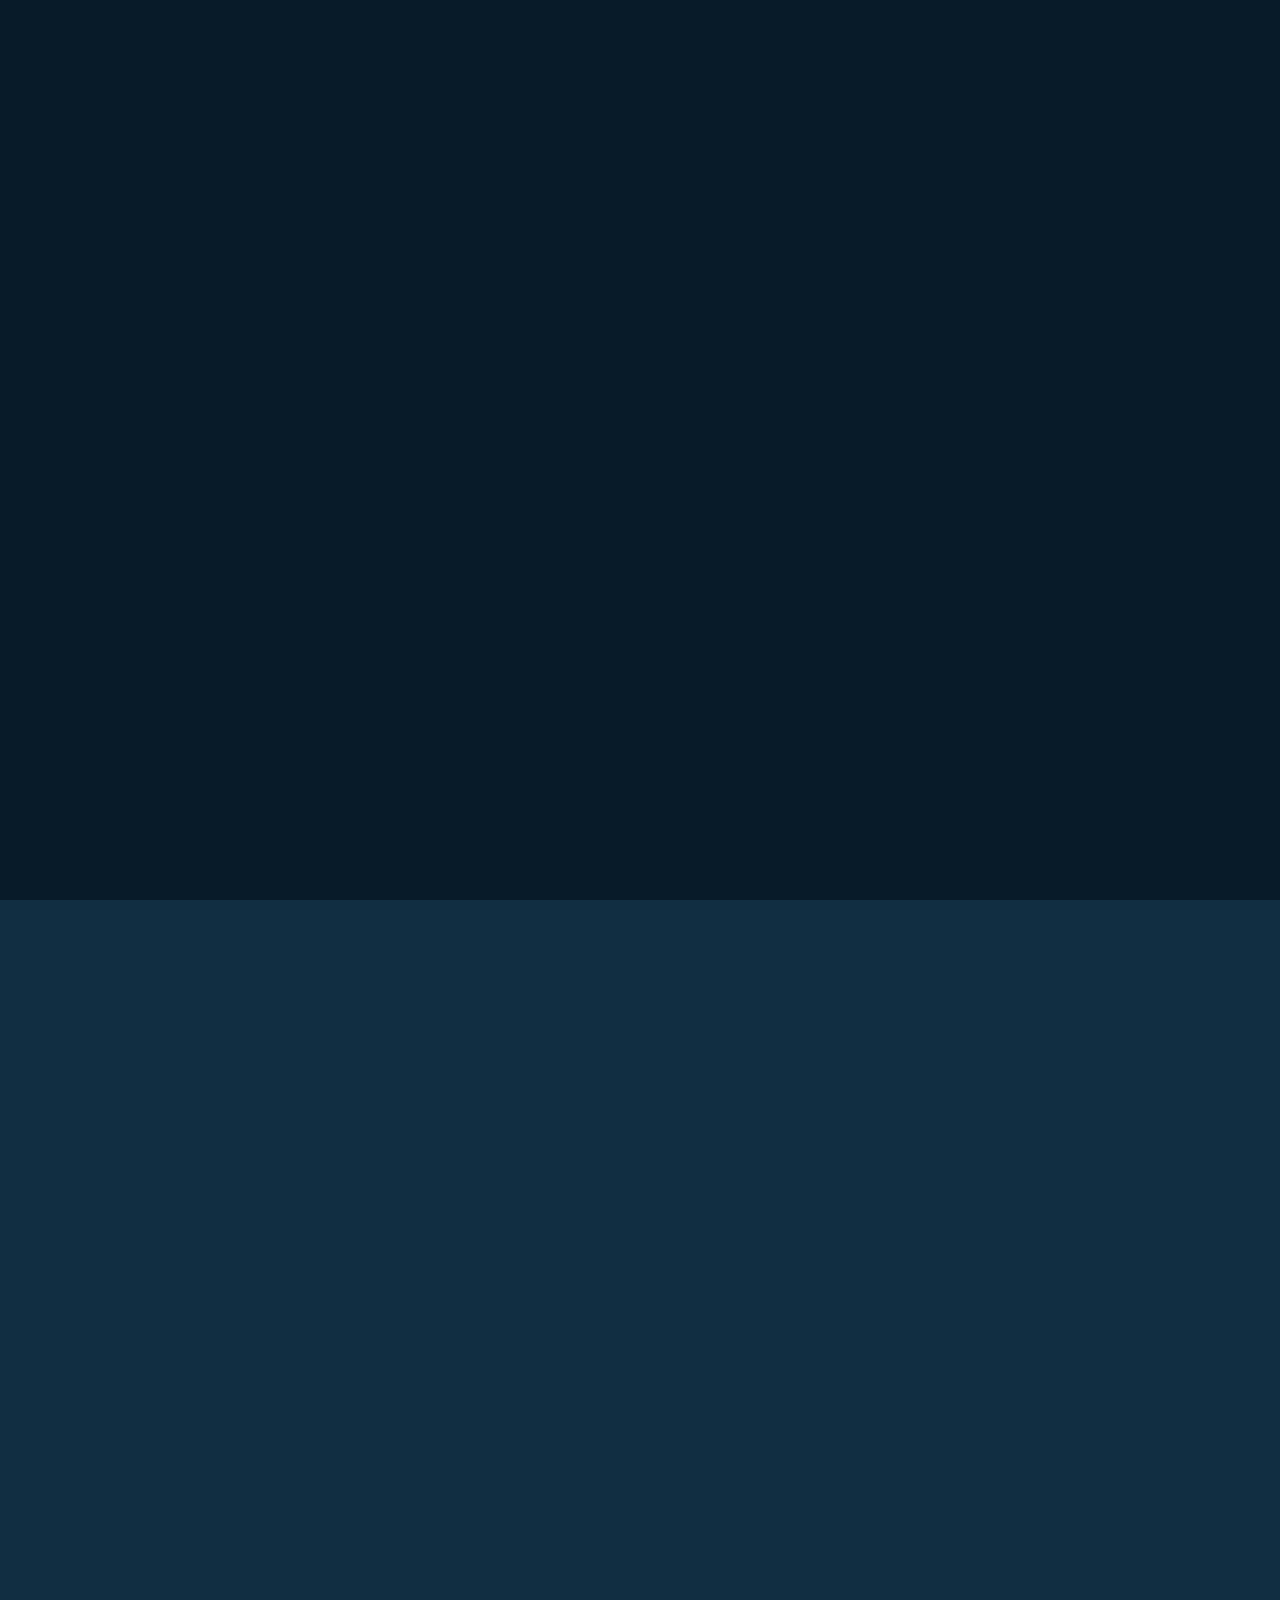
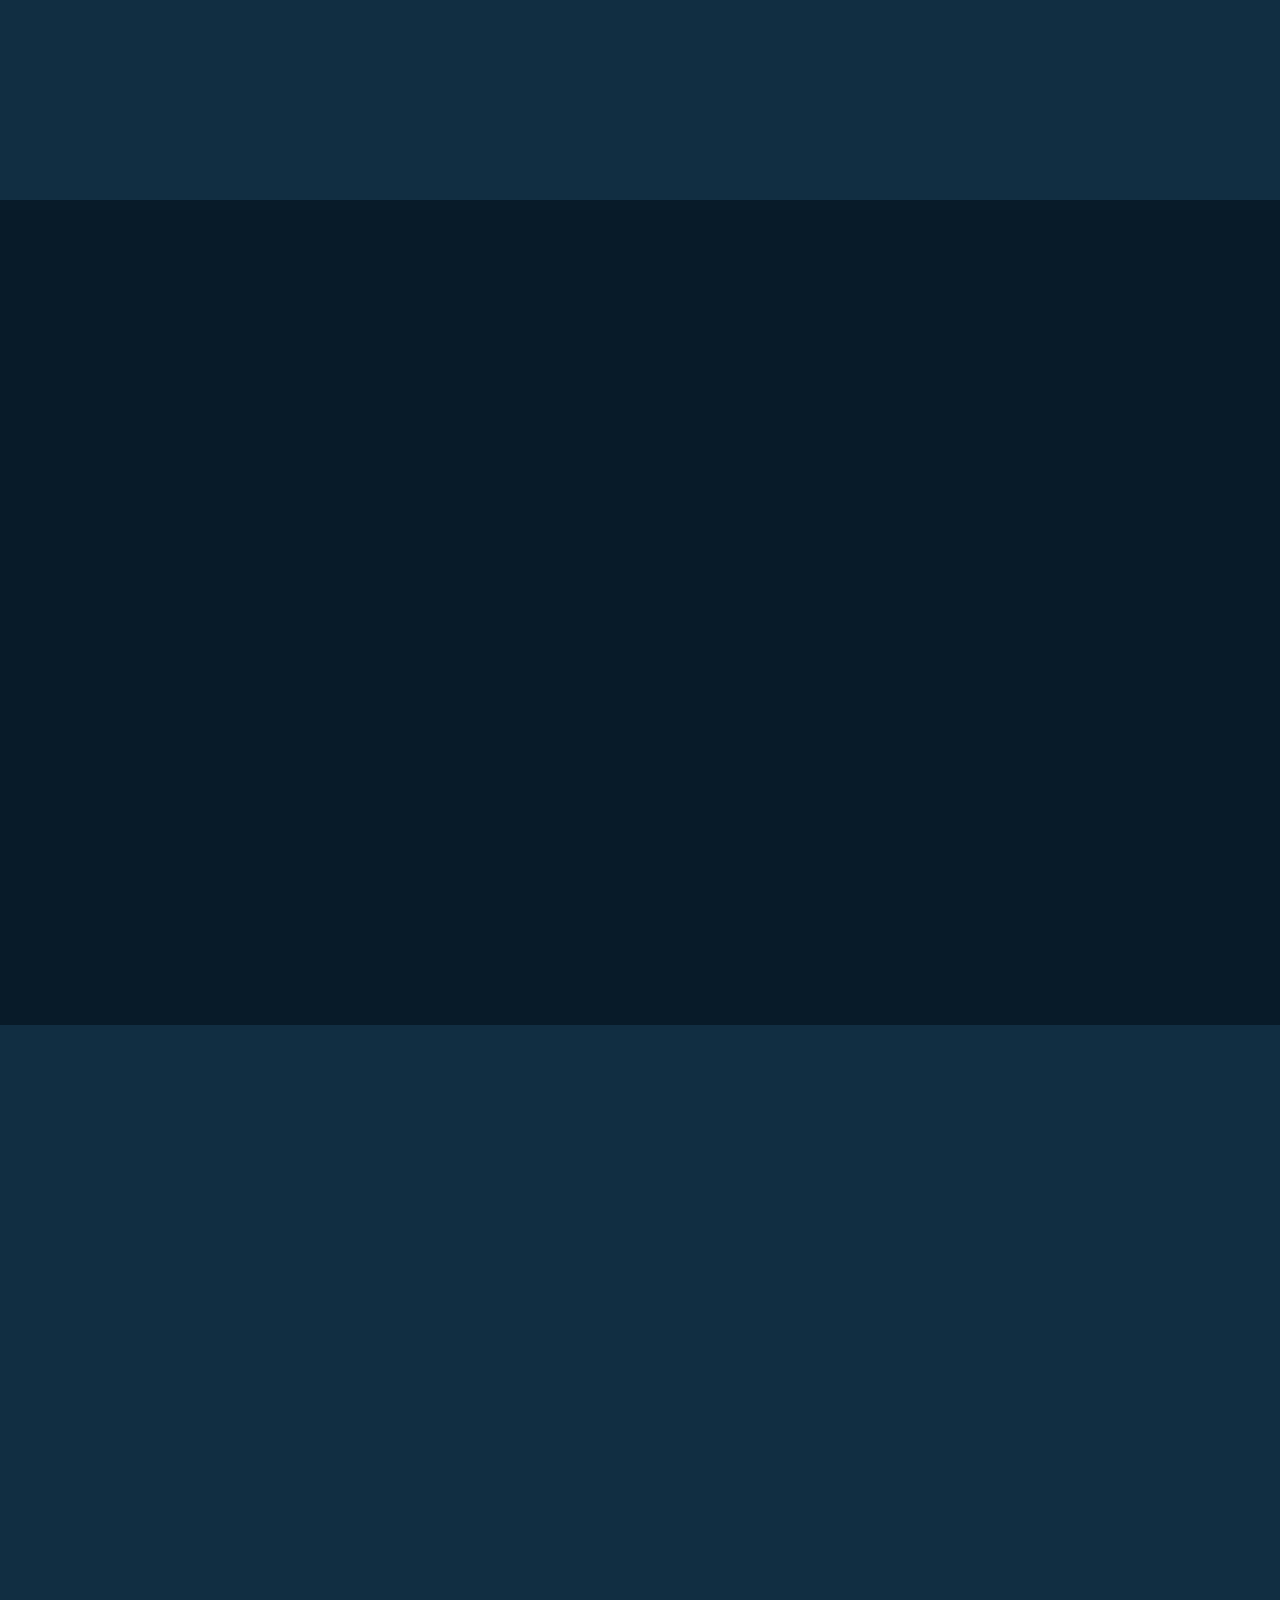
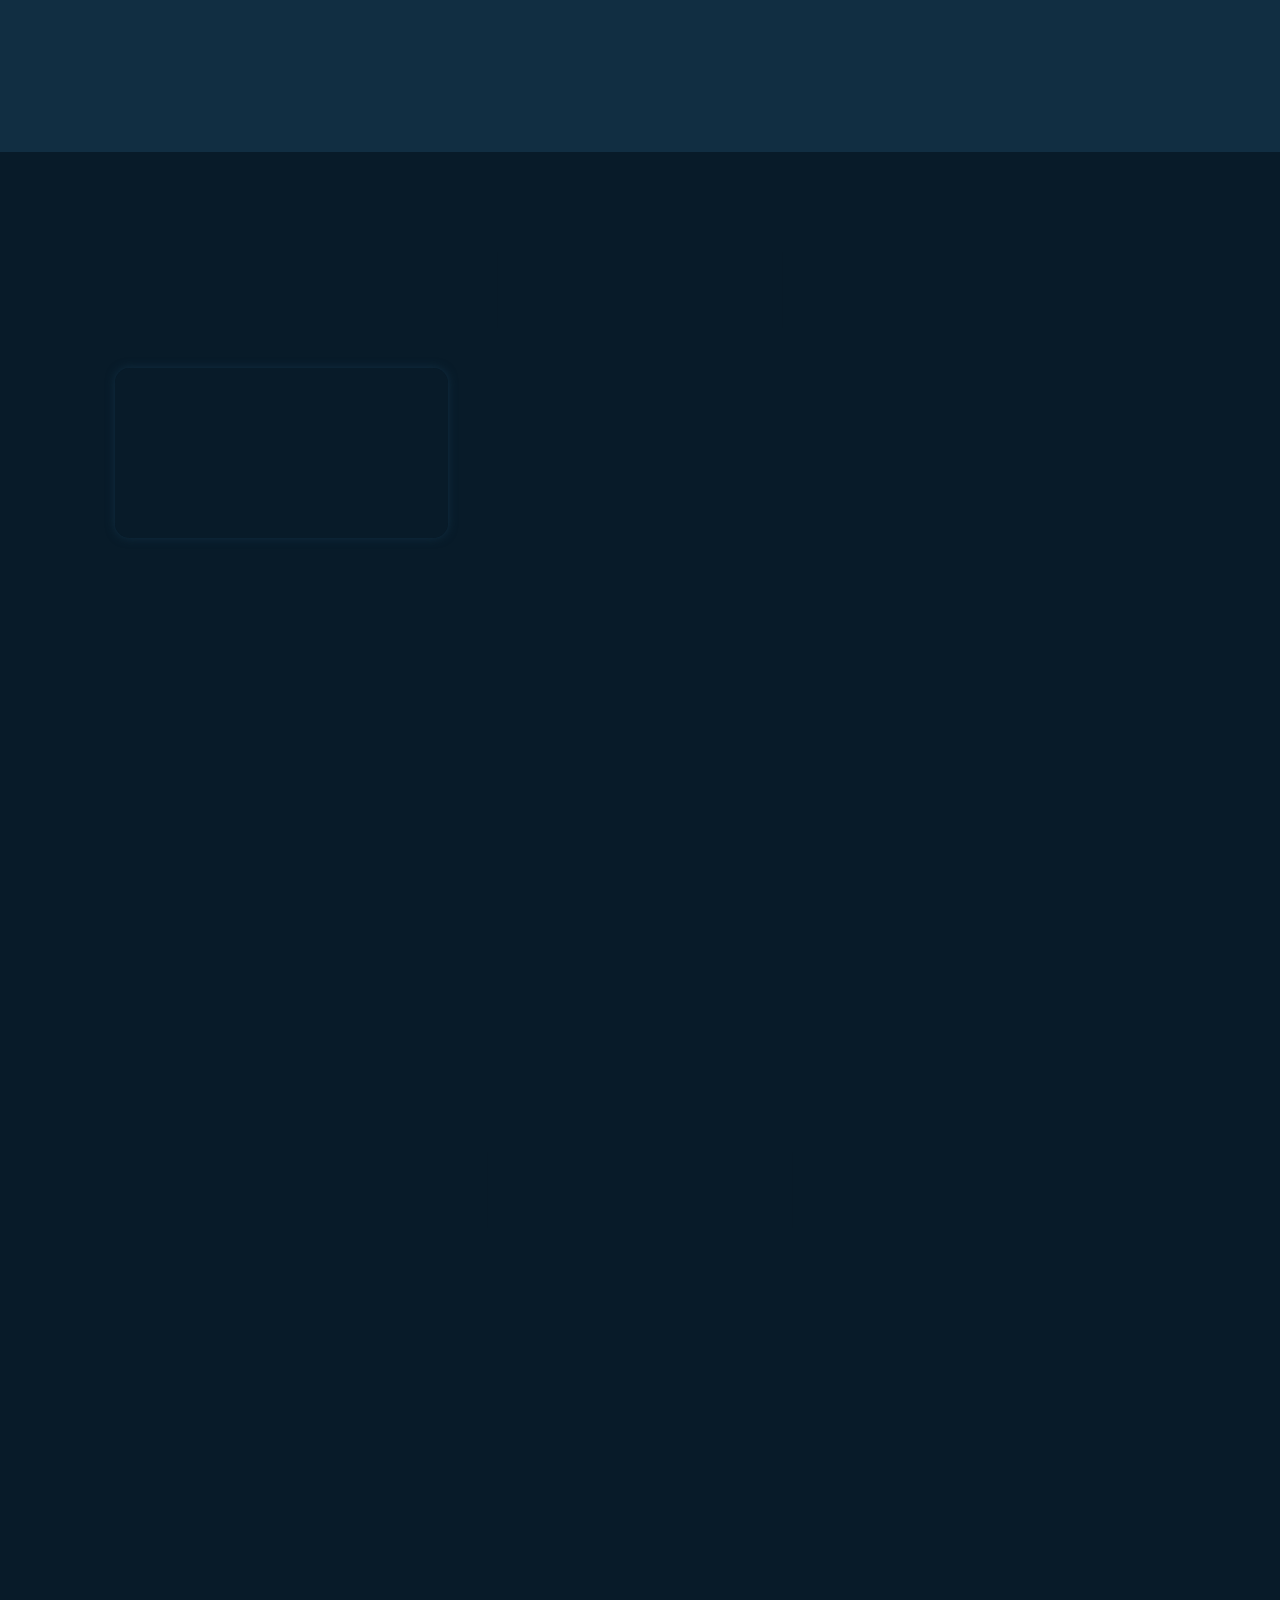
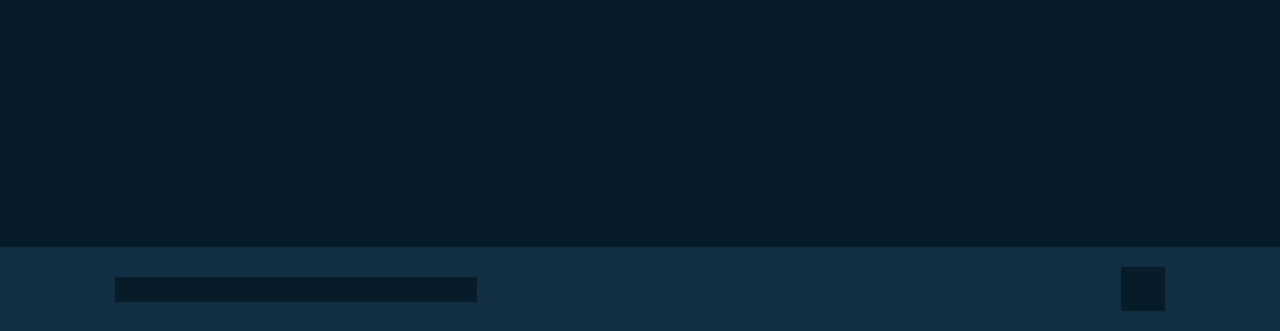
==== commit 54a8292a: "Add files via upload" ====
--- a/index.html
+++ b/index.html
@@ -40,7 +40,7 @@
                 </p>
 
                 <div class="btn-box">
-                    <a href="#" class="btn">Hire ME</a>
+                    <a href="/RCMresume.pdf" class="btn" download><i class='bx bxs-download'></i>&nbsp;Resume </a>
                     <a href="#contact" class="btn">Let's Talk</a>
                     <span class="animate" style="--i:5;"></span>
                 </div>
@@ -85,24 +85,24 @@
                         <div class="education-content">
                             <div class="content">
                                 <div class="year"><i class='bx bxs-calendar'></i> 2018 - 2019</div>
-                                <h3>Diploma - DR.B.R.A GMR polytechnic college</h3>
-                                <p> Aggregation :- 72%</p>
+                                <h3>Diploma - DR.B.R.A GMR polytechnic college.</h3>
+                                <p> Aggregation :- 72%.</p>
                             </div>
                         </div>
 
                         <div class="education-content">
                             <div class="content">
                                 <div class="year"><i class='bx bxs-calendar'></i> 2019 - 2020</div>
-                                <h3>Diploma - DR.B.R.A. GMR polytechnic college</h3>
-                                <p>Aggregation :- 80.2%</p>
+                                <h3>Diploma - DR.B.R.A. GMR polytechnic college.</h3>
+                                <p>Aggregation :- 80.2%.</p>
                             </div>
                         </div>
 
                         <div class="education-content">
                             <div class="content">
                                 <div class="year"><i class='bx bxs-calendar'></i> 2020 - 2021</div>
-                                <h3>Diploma - DR.B.R.A GMR polytechnic college</h3>
-                                <p>Aggregation :- 88%</p>
+                                <h3>Diploma - DR.B.R.A GMR polytechnic college.</h3>
+                                <p>Aggregation :- 88%.</p>
                             </div>
                         </div>
                         <span class="animate scroll" style="--i:3;"></span>
@@ -110,20 +110,20 @@
                 </div>
                 
                 <div class="education-column">
-                    <h3 class="title">Experience<span class="animate scroll" style="--i:5;"></span></h3>
+                    <h3 class="title">Education<span class="animate scroll" style="--i:5;"></span></h3>
                     <div class="education-box">
                         <div class="education-content">
                             <div class="content">
                                 <div class="year"><i class='bx bxs-calendar'></i> 2022 - 2023</div>
-                                <h3>Bachelor's Degree - JNTU-GV vizianagaram</h3>
-                                <p>Aggregation :- 7.07</p>
+                                <h3>Bachelor's Degree - JNTU-GV vizianagaram.</h3>
+                                <p>Aggregation :- 7.07.</p>
                             </div>
                         </div>
 
                         <div class="education-content">
                             <div class="content">
                                 <div class="year"><i class='bx bxs-calendar'></i> 2023 - 2024</div>
-                                <h3>Bachelor's Degree - JNTU-GV vizianagaram </h3>
+                                <h3>Bachelor's Degree - JNTU-GV vizianagaram. </h3>
                                 <p>currently pursing.</p>
                             </div>
                         </div>
@@ -131,8 +131,8 @@
                         <div class="education-content">
                             <div class="content">
                                 <div class="year"><i class='bx bxs-calendar'></i> 2024 - 2025</div>
-                                <h3>Bachelor's Degree - JNTU-GV vizianagaram</h3>
-                                <p>currently pursing</p>
+                                <h3>Bachelor's Degree - JNTU-GV vizianagaram.</h3>
+                                <p>currently pursing.</p>
                             </div>
                         </div>
 
